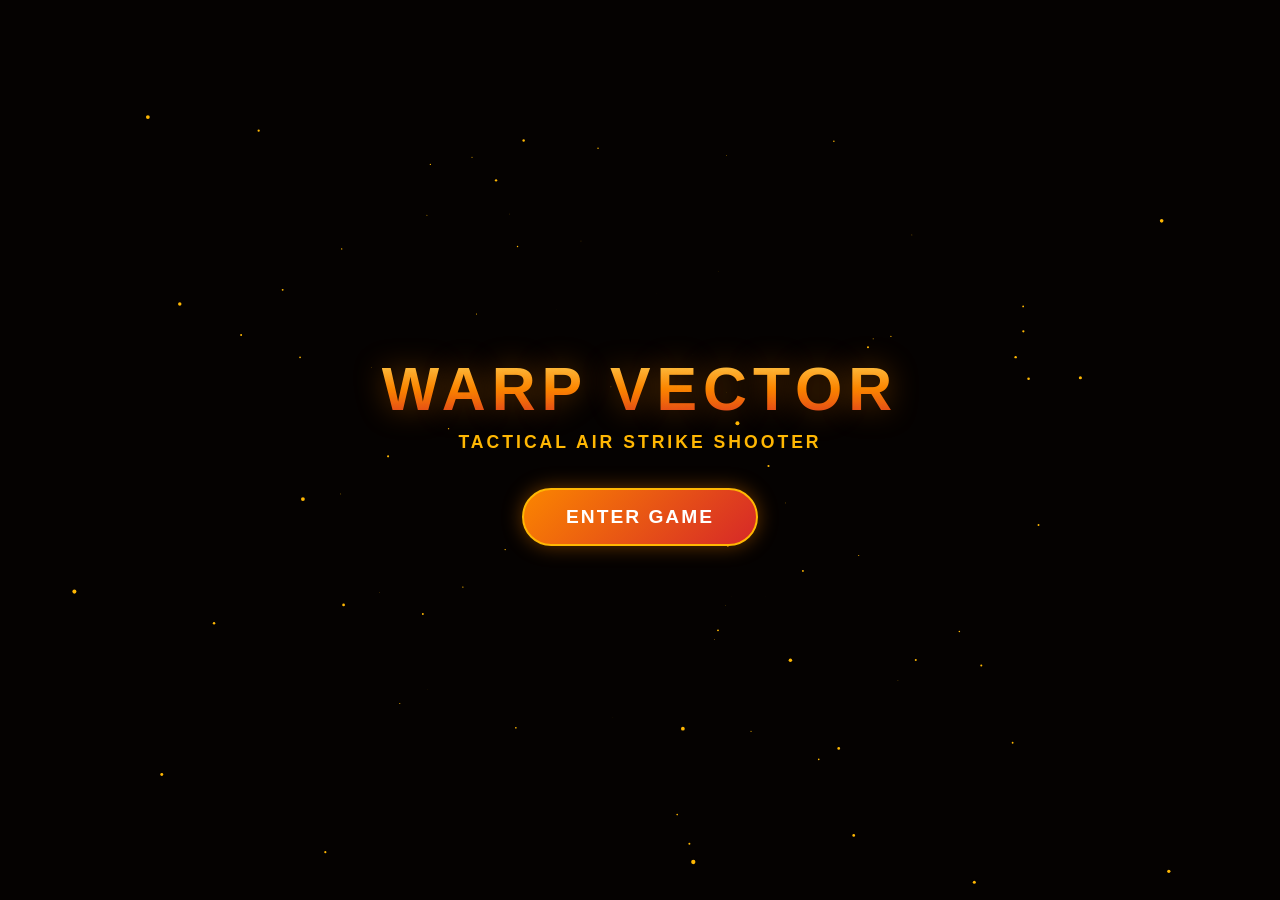
==== index.html @ d062df2a "State errors resolved & support for light mode & ui enhancements" ====
<!DOCTYPE html>
<html lang="en" data-theme="dark">
<head>
    <meta charset="UTF-8">
    <meta name="viewport" content="width=device-width, initial-scale=1.0, maximum-scale=1.0, user-scalable=no">
    <title>WARP VECTOR: AIR STRIKE</title>
    <style>
        :root {
            --bg-dark: #080302;
            --bg-canvas: #0d0503;
            --warm-gold: #ffb703;
            --warm-orange: #fb8500;
            --warm-coral: #ff5733;
            --warm-red: #d62828;
            --warm-glow: rgba(251, 133, 0, 0.4);
            --hud-bg: rgba(18, 7, 4, 0.85);
            --hud-text: #ffffff;
            --grid-line: rgba(255, 183, 3, 0.06);
            --font-family: 'Segoe UI', Tahoma, Geneva, Verdana, sans-serif;
        }

        [data-theme="light"] {
            --bg-dark: #f4ece1;
            --bg-canvas: #fcf8f2;
            --warm-gold: #b36b00;
            --warm-orange: #d96b00;
            --warm-coral: #e63946;
            --warm-red: #9e1b1b;
            --warm-glow: rgba(217, 107, 0, 0.25);
            --hud-bg: rgba(255, 248, 238, 0.9);
            --hud-text: #2b1704;
            --grid-line: rgba(179, 107, 0, 0.08);
        }

        * {
            box-sizing: border-box;
            margin: 0;
            padding: 0;
            user-select: none;
            -webkit-user-select: none;
        }

        body, html {
            width: 100%;
            height: 100%;
            overflow: hidden;
            background-color: var(--bg-dark);
            font-family: var(--font-family);
            color: var(--hud-text);
            transition: background-color 0.4s ease;
        }

        /* ------------------ LANDING / HOME PAGE ------------------ */
        #landing-page {
            position: absolute;
            top: 0;
            left: 0;
            width: 100%;
            height: 100%;
            z-index: 100;
            display: flex;
            justify-content: center;
            align-items: center;
            background: radial-gradient(circle at center, var(--bg-canvas) 0%, var(--bg-dark) 100%);
            transition: opacity 0.5s ease;
        }

        #landing-canvas {
            position: absolute;
            top: 0;
            left: 0;
            width: 100%;
            height: 100%;
            z-index: 1;
        }

        .hero-container {
            position: relative;
            z-index: 2;
            text-align: center;
            pointer-events: auto;
        }

        .landing-title {
            font-size: 3.8rem;
            font-weight: 900;
            letter-spacing: 6px;
            background: linear-gradient(180deg, #ffe066 0%, var(--warm-orange) 50%, var(--warm-red) 100%);
            -webkit-background-clip: text;
            -webkit-text-fill-color: transparent;
            text-shadow: 0 0 30px var(--warm-glow);
            margin-bottom: 8px;
            text-transform: uppercase;
        }

        .landing-subtitle {
            font-size: 1.1rem;
            color: var(--warm-gold);
            letter-spacing: 3px;
            margin-bottom: 35px;
            font-weight: 600;
        }

        .glow-btn {
            background: linear-gradient(135deg, var(--warm-orange), var(--warm-red));
            border: 2px solid var(--warm-gold);
            padding: 16px 42px;
            font-size: 1.2rem;
            font-weight: 800;
            color: #fff;
            text-transform: uppercase;
            letter-spacing: 2px;
            border-radius: 50px;
            cursor: pointer;
            box-shadow: 0 0 20px var(--warm-glow);
            transition: transform 0.2s ease, box-shadow 0.2s ease;
        }

        .glow-btn:hover {
            transform: scale(1.06);
            box-shadow: 0 0 30px var(--warm-orange);
        }

        .glow-btn:active {
            transform: scale(0.98);
        }

        /* ------------------ GAME WRAPPER ------------------ */
        #game-wrapper {
            position: relative;
            width: 100%;
            height: 100%;
            display: flex;
            justify-content: center;
            align-items: center;
        }

        canvas#gameCanvas {
            display: block;
            background-color: var(--bg-canvas);
            box-shadow: 0 0 40px rgba(0, 0, 0, 0.3);
            transition: background-color 0.4s ease;
        }

        /* HUD OVERLAY */
        #hud {
            position: absolute;
            top: 15px;
            left: 20px;
            right: 20px;
            display: flex;
            justify-content: space-between;
            align-items: flex-start;
            pointer-events: none;
            z-index: 10;
        }

        .hud-left {
            display: flex;
            gap: 12px;
        }

        .hud-card {
            background: var(--hud-bg);
            border: 1px solid rgba(255, 183, 3, 0.3);
            padding: 8px 14px;
            border-radius: 10px;
            backdrop-filter: blur(8px);
            box-shadow: 0 4px 15px rgba(0, 0, 0, 0.2);
            min-width: 100px;
        }

        .hud-label {
            font-size: 0.68rem;
            color: var(--warm-gold);
            text-transform: uppercase;
            letter-spacing: 1.2px;
            font-weight: 700;
        }

        .hud-value {
            font-size: 1.35rem;
            font-weight: 800;
            color: var(--hud-text);
        }

        .health-bar-bg {
            width: 110px;
            height: 10px;
            background: rgba(150, 150, 150, 0.2);
            border-radius: 5px;
            overflow: hidden;
            margin-top: 5px;
            border: 1px solid rgba(255, 183, 3, 0.3);
        }

        .health-bar-fill {
            width: 100%;
            height: 100%;
            background: linear-gradient(90deg, var(--warm-red), var(--warm-orange), var(--warm-gold));
            transition: width 0.2s ease;
        }

        /* TOP ICON ACTION BAR */
        #top-controls {
            display: flex;
            gap: 8px;
            pointer-events: auto;
        }

        .icon-btn {
            background: var(--hud-bg);
            border: 1px solid var(--warm-gold);
            color: var(--warm-gold);
            width: 42px;
            height: 42px;
            border-radius: 10px;
            cursor: pointer;
            display: flex;
            justify-content: center;
            align-items: center;
            transition: all 0.2s ease;
            backdrop-filter: blur(8px);
            position: relative;
        }

        .icon-btn svg {
            width: 20px;
            height: 20px;
            fill: currentColor;
        }

        .icon-btn:hover {
            background: var(--warm-orange);
            color: #fff;
            transform: translateY(-2px);
            box-shadow: 0 4px 12px var(--warm-glow);
        }

        /* Tooltip */
        .icon-btn::after {
            content: attr(data-tooltip);
            position: absolute;
            bottom: -30px;
            left: 50%;
            transform: translateX(-50%);
            background: rgba(0, 0, 0, 0.85);
            color: #fff;
            padding: 3px 8px;
            font-size: 0.7rem;
            border-radius: 4px;
            white-space: nowrap;
            opacity: 0;
            pointer-events: none;
            transition: opacity 0.2s ease;
            font-weight: 600;
        }

        .icon-btn:hover::after {
            opacity: 1;
        }

        /* OVERLAY MODALS */
        .modal-overlay {
            position: absolute;
            top: 0;
            left: 0;
            width: 100%;
            height: 100%;
            background: rgba(8, 3, 2, 0.85);
            backdrop-filter: blur(10px);
            display: flex;
            flex-direction: column;
            justify-content: center;
            align-items: center;
            z-index: 30;
            opacity: 0;
            pointer-events: none;
            transition: opacity 0.25s ease;
        }

        .modal-overlay.active {
            opacity: 1;
            pointer-events: auto;
        }

        .modal-title {
            font-size: 2.8rem;
            font-weight: 900;
            color: var(--warm-gold);
            text-shadow: 0 0 20px var(--warm-orange);
            margin-bottom: 12px;
            text-transform: uppercase;
        }

        .manual-card {
            background: var(--hud-bg);
            border: 1px solid var(--warm-gold);
            padding: 24px;
            border-radius: 14px;
            max-width: 480px;
            width: 90%;
            font-size: 0.95rem;
            line-height: 1.6;
            color: var(--hud-text);
            margin-bottom: 20px;
        }

        .manual-card h3 {
            color: var(--warm-gold);
            margin-bottom: 6px;
            border-bottom: 1px solid rgba(255, 183, 3, 0.2);
            padding-bottom: 4px;
        }

        .btn-group {
            display: flex;
            gap: 15px;
        }

        /* MOBILE CONTROLS */
        #touch-controls {
            position: absolute;
            bottom: 20px;
            left: 0;
            width: 100%;
            display: none;
            justify-content: space-between;
            padding: 0 25px;
            pointer-events: none;
            z-index: 12;
        }

        .dpad {
            display: grid;
            grid-template-columns: repeat(3, 48px);
            grid-template-rows: repeat(3, 48px);
            gap: 4px;
            pointer-events: auto;
        }

        .touch-btn {
            width: 48px;
            height: 48px;
            border-radius: 8px;
            background: rgba(255, 133, 0, 0.25);
            border: 1px solid var(--warm-gold);
            color: #fff;
            font-size: 1.1rem;
            display: flex;
            justify-content: center;
            align-items: center;
            backdrop-filter: blur(4px);
            touch-action: manipulation;
        }

        .touch-shoot-btn {
            width: 72px;
            height: 72px;
            border-radius: 50%;
            background: rgba(214, 40, 40, 0.5);
            border: 2px solid var(--warm-coral);
            color: #fff;
            font-size: 1.4rem;
            display: flex;
            justify-content: center;
            align-items: center;
            pointer-events: auto;
            align-self: flex-end;
            touch-action: manipulation;
        }

        @media (max-width: 768px) {
            #touch-controls { display: flex; }
            .landing-title { font-size: 2.2rem; }
            #hud { flex-direction: column; gap: 10px; }
            .hud-left { flex-wrap: wrap; }
        }
    </style>
</head>
<body>

    <!-- LANDING / HOME PAGE -->
    <div id="landing-page">
        <canvas id="landing-canvas"></canvas>
        <div class="hero-container">
            <h1 class="landing-title">WARP VECTOR</h1>
            <p class="landing-subtitle">TACTICAL AIR STRIKE SHOOTER</p>
            <button class="glow-btn" id="start-flight-btn">ENTER GAME</button>
        </div>
    </div>

    <!-- MAIN GAME WRAPPER -->
    <div id="game-wrapper">
        <canvas id="gameCanvas"></canvas>

        <!-- HUD OVERLAY -->
        <div id="hud">
            <div class="hud-left">
                <div class="hud-card">
                    <div class="hud-label">Health</div>
                    <div class="health-bar-bg">
                        <div id="health-fill" class="health-bar-fill"></div>
                    </div>
                </div>
                <div class="hud-card">
                    <div class="hud-label">Score</div>
                    <div id="score-val" class="hud-value">0000</div>
                </div>
                <div class="hud-card">
                    <div class="hud-label">High Score</div>
                    <div id="high-score-val" class="hud-value">0000</div>
                </div>
                <div class="hud-card">
                    <div class="hud-label">Level</div>
                    <div id="level-val" class="hud-value">1</div>
                </div>
            </div>

            <!-- SVG ICON ACTION BAR -->
            <div id="top-controls">
                <button class="icon-btn" id="btn-theme" data-tooltip="Theme Mode">
                    <svg id="theme-icon" viewBox="0 0 24 24"><path d="M12 7c-2.76 0-5 2.24-5 5s2.24 5 5 5 5-2.24 5-5-2.24-5-5-5zM2 13h2c.55 0 1-.45 1-1s-.45-1-1-1H2c-.55 0-1 .45-1 1s.45 1 1 1zm18 0h2c.55 0 1-.45 1-1s-.45-1-1-1h-2c-.55 0-1 .45-1 1s.45 1 1 1zM11 2v2c0 .55.45 1 1 1s1-.45 1-1V2c0-.55-.45-1-1-1s-1 .45-1 1zm0 18v2c0 .55.45 1 1 1s1-.45 1-1v-2c0-.55-.45-1-1-1s-1 .45-1 1zM5.99 4.58c-.39-.39-1.03-.39-1.41 0s-.39 1.03 0 1.41l1.06 1.06c.39.39 1.03.39 1.41 0s.39-1.03 0-1.41L5.99 4.58zm12.37 12.37c-.39-.39-1.03-.39-1.41 0s-.39 1.03 0 1.41l1.06 1.06c.39.39 1.03.39 1.41 0s.39-1.03 0-1.41l-1.06-1.06zM7.05 18.36l-1.06 1.06c-.39.39-.39 1.03 0 1.41s1.03.39 1.41 0l1.06-1.06c.39-.39.39-1.03 0-1.41s-1.02-.39-1.41 0zm12.37-13.78l-1.06 1.06c-.39.39-.39 1.03 0 1.41s1.03.39 1.41 0l1.06-1.06c.39-.39.39-1.03 0-1.41s-1.03-.39-1.41 0z"/></svg>
                </button>
                <button class="icon-btn" id="btn-home" data-tooltip="Home Landing">
                    <svg viewBox="0 0 24 24"><path d="M10 20v-6h4v6h5v-8h3L12 3 2 12h3v8z"/></svg>
                </button>
                <button class="icon-btn" id="btn-manual" data-tooltip="Manual">
                    <svg viewBox="0 0 24 24"><path d="M12 2C6.48 2 2 6.48 2 12s4.48 10 10 10 10-4.48 10-10S17.52 2 12 2zm1 16h-2v-2h2v2zm1.07-7.75l-.9.92C12.45 11.9 12 12.5 12 14h-2v-.5c0-1.1.45-2.1 1.17-2.83l1.24-1.26c.37-.36.59-.86.59-1.41 0-1.1-.9-2-2-2s-2 .9-2 2H7c0-2.76 2.24-5 5-5s5 2.24 5 5c0 1.04-.42 1.99-1.07 2.75z"/></svg>
                </button>
                <button class="icon-btn" id="btn-pause" data-tooltip="Pause (P)">
                    <svg viewBox="0 0 24 24"><path d="M6 19h4V5H6v14zm8-14v14h4V5h-4z"/></svg>
                </button>
                <button class="icon-btn" id="btn-restart" data-tooltip="Restart Game">
                    <svg viewBox="0 0 24 24"><path d="M12 5V1L7 6l5 5V7c3.31 0 6 2.69 6 6s-2.69 6-6 6-6-2.69-6-6H4c0 4.42 3.58 8 8 8s8-3.58 8-8-3.58-8-8-8z"/></svg>
                </button>
            </div>
        </div>

        <!-- USER MANUAL MODAL -->
        <div class="modal-overlay" id="manual-modal">
            <h2 class="modal-title">FLIGHT MANUAL</h2>
            <div class="manual-card">
                <h3>CONTROLS</h3>
                <p>• <b>Move:</b> Arrow Keys or W, A, S, D (Up, Down, Left, Right)</p>
                <p>• <b>Aim:</b> Move Mouse to project laser vector</p>
                <p>• <b>Shoot:</b> Spacebar or Left Mouse Click</p>
                <p>• <b>Pause:</b> 'P' or 'ESC' Key</p>
                <br>
                <h3>POWER-UPS</h3>
                <p>• <b>[R] Rapid Fire:</b> High-velocity rapid plasma burst</p>
                <p>• <b>[S] Energy Shield:</b> Invulnerability from incoming craft</p>
                <p>• <b>[D] Double Score:</b> Earn 2x points per enemy destroyed</p>
            </div>
            <div class="btn-group">
                <button class="glow-btn" id="close-manual-btn">CLOSE</button>
            </div>
        </div>

        <!-- PAUSE MODAL -->
        <div class="modal-overlay" id="pause-modal">
            <h2 class="modal-title">GAME PAUSED</h2>
            <p style="color:var(--warm-gold); margin-bottom:20px;">Press 'P' or click below to resume</p>
            <div class="btn-group">
                <button class="glow-btn" id="resume-btn">RESUME</button>
            </div>
        </div>

        <!-- GAME OVER MODAL -->
        <div class="modal-overlay" id="gameover-modal">
            <h2 class="modal-title">MISSION FAILED</h2>
            <div class="hud-card" style="text-align:center; padding:20px 40px; margin-bottom:20px;">
                <p style="color:var(--warm-gold);">FINAL SCORE</p>
                <h3 id="final-score" style="font-size:2.8rem; color:var(--hud-text);">0</h3>
            </div>
            <div class="btn-group">
                <button class="glow-btn" id="restart-modal-btn">PLAY AGAIN</button>
            </div>
        </div>

        <!-- TOUCH CONTROLS -->
        <div id="touch-controls">
            <div class="dpad">
                <div></div>
                <div class="touch-btn" id="touch-up">▲</div>
                <div></div>
                <div class="touch-btn" id="touch-left">◄</div>
                <div class="touch-btn" id="touch-down">▼</div>
                <div class="touch-btn" id="touch-right">►</div>
            </div>
            <div class="touch-shoot-btn" id="touch-shoot">🔥</div>
        </div>
    </div>

    <script>
        /**
         * WARP VECTOR: AIR STRIKE
         * Modern Finite State Machine & High-Performance Canvas Engine
         */

        // STRICT MUTUALLY EXCLUSIVE STATES
        const STATE = {
            LANDING: 'LANDING',
            ENTERING: 'ENTERING',
            PLAYING: 'PLAYING',
            PAUSED: 'PAUSED',
            MANUAL: 'MANUAL',
            GAMEOVER: 'GAMEOVER'
        };
        let currentState = STATE.LANDING;

        // CANVAS SETUP
        const canvas = document.getElementById('gameCanvas');
        const ctx = canvas.getContext('2d');
        const lCanvas = document.getElementById('landing-canvas');
        const lCtx = lCanvas.getContext('2d');

        let width, height;
        function resize() {
            width = Math.min(window.innerWidth, 1000);
            height = window.innerHeight;
            canvas.width = width;
            canvas.height = height;
            lCanvas.width = window.innerWidth;
            lCanvas.height = window.innerHeight;
        }
        window.addEventListener('resize', resize);
        resize();

        // LIGHT / DARK THEME SYSTEM
        let currentTheme = 'dark';
        function toggleTheme() {
            currentTheme = currentTheme === 'dark' ? 'light' : 'dark';
            document.documentElement.setAttribute('data-theme', currentTheme);
        }
        document.getElementById('btn-theme').addEventListener('click', toggleTheme);

        // WEB AUDIO SYNTHESIZER
        class SoundFX {
            constructor() { this.ctx = null; }
            init() { if (!this.ctx) this.ctx = new (window.AudioContext || window.webkitAudioContext)(); }
            playLaser() {
                if (!this.ctx) return;
                let osc = this.ctx.createOscillator(), gain = this.ctx.createGain();
                osc.type = 'sawtooth';
                osc.frequency.setValueAtTime(850, this.ctx.currentTime);
                osc.frequency.exponentialRampToValueAtTime(120, this.ctx.currentTime + 0.12);
                gain.gain.setValueAtTime(0.15, this.ctx.currentTime);
                gain.gain.linearRampToValueAtTime(0.01, this.ctx.currentTime + 0.12);
                osc.connect(gain); gain.connect(this.ctx.destination);
                osc.start(); osc.stop(this.ctx.currentTime + 0.12);
            }
            playExplosion() {
                if (!this.ctx) return;
                let osc = this.ctx.createOscillator(), gain = this.ctx.createGain();
                osc.type = 'square';
                osc.frequency.setValueAtTime(140, this.ctx.currentTime);
                osc.frequency.exponentialRampToValueAtTime(20, this.ctx.currentTime + 0.28);
                gain.gain.setValueAtTime(0.22, this.ctx.currentTime);
                gain.gain.linearRampToValueAtTime(0.01, this.ctx.currentTime + 0.28);
                osc.connect(gain); gain.connect(this.ctx.destination);
                osc.start(); osc.stop(this.ctx.currentTime + 0.28);
            }
            playPowerup() {
                if (!this.ctx) return;
                let osc = this.ctx.createOscillator(), gain = this.ctx.createGain();
                osc.type = 'sine';
                osc.frequency.setValueAtTime(320, this.ctx.currentTime);
                osc.frequency.exponentialRampToValueAtTime(1200, this.ctx.currentTime + 0.25);
                gain.gain.setValueAtTime(0.2, this.ctx.currentTime);
                gain.gain.linearRampToValueAtTime(0.01, this.ctx.currentTime + 0.25);
                osc.connect(gain); gain.connect(this.ctx.destination);
                osc.start(); osc.stop(this.ctx.currentTime + 0.25);
            }
        }
        const sfx = new SoundFX();

        // INPUT CONTROL ENGINE
        const keys = { up: false, down: false, left: false, right: false, shoot: false };
        const mouse = { x: width / 2, y: height / 2 };

        window.addEventListener('keydown', (e) => {
            if (e.code === 'ArrowUp' || e.code === 'KeyW') keys.up = true;
            if (e.code === 'ArrowDown' || e.code === 'KeyS') keys.down = true;
            if (e.code === 'ArrowLeft' || e.code === 'KeyA') keys.left = true;
            if (e.code === 'ArrowRight' || e.code === 'KeyD') keys.right = true;
            if (e.code === 'Space') {
                e.preventDefault();
                if (currentState === STATE.PLAYING) keys.shoot = true;
            }
            if (e.code === 'KeyP' || e.code === 'Escape') {
                if (currentState === STATE.PLAYING) {
                    currentState = STATE.PAUSED;
                    document.getElementById('pause-modal').classList.add('active');
                } else if (currentState === STATE.PAUSED) {
                    currentState = STATE.PLAYING;
                    document.getElementById('pause-modal').classList.remove('active');
                }
            }
        });

        window.addEventListener('keyup', (e) => {
            if (e.code === 'ArrowUp' || e.code === 'KeyW') keys.up = false;
            if (e.code === 'ArrowDown' || e.code === 'KeyS') keys.down = false;
            if (e.code === 'ArrowLeft' || e.code === 'KeyA') keys.left = false;
            if (e.code === 'ArrowRight' || e.code === 'KeyD') keys.right = false;
            if (e.code === 'Space') keys.shoot = false;
        });

        canvas.addEventListener('mousemove', (e) => {
            const rect = canvas.getBoundingClientRect();
            mouse.x = e.clientX - rect.left;
            mouse.y = e.clientY - rect.top;
        });

        canvas.addEventListener('mousedown', (e) => {
            if (e.button === 0 && currentState === STATE.PLAYING) keys.shoot = true;
        });
        canvas.addEventListener('mouseup', (e) => { if (e.button === 0) keys.shoot = false; });

        // Touch Listeners
        const bindTouch = (id, keyName) => {
            const btn = document.getElementById(id);
            if (!btn) return;
            btn.addEventListener('touchstart', (e) => { e.preventDefault(); keys[keyName] = true; });
            btn.addEventListener('touchend', (e) => { e.preventDefault(); keys[keyName] = false; });
        };
        bindTouch('touch-up', 'up');
        bindTouch('touch-down', 'down');
        bindTouch('touch-left', 'left');
        bindTouch('touch-right', 'right');
        bindTouch('touch-shoot', 'shoot');

        // GAME VARIABLES
        let score = 0;
        let highScore = localStorage.getItem('warp_vector_highscore') || 0;
        let level = 1;
        let health = 100;
        let lastShootTime = 0;
        let spawnTimer = 0;
        let enterAnimProgress = 0;

        document.getElementById('high-score-val').innerText = highScore;

        // PLAYER SPACECRAFT
        const player = {
            x: width / 2,
            y: height + 100,
            radius: 24,
            speed: 6.8,
            angle: -Math.PI / 2,
            rapidFire: 0,
            doubleScore: 0,
            shield: 0
        };

        let bullets = [], enemies = [], powerups = [], particles = [], stars = [], warpStars = [];

        // BACKGROUND STARFIELDS
        for (let i = 0; i < 90; i++) {
            stars.push({
                x: Math.random() * width,
                y: Math.random() * height,
                size: Math.random() * 2 + 0.5,
                speed: Math.random() * 1.5 + 0.5,
                alpha: Math.random()
            });
        }

        for (let i = 0; i < 140; i++) {
            warpStars.push({
                x: (Math.random() - 0.5) * 2000,
                y: (Math.random() - 0.5) * 2000,
                z: Math.random() * 1000 + 1
            });
        }

        function resetGame() {
            score = 0;
            health = 100;
            level = 1;
            bullets = []; enemies = []; powerups = []; particles = [];
            player.x = width / 2;
            player.y = height + 100;
            player.rapidFire = 0; player.doubleScore = 0; player.shield = 0;
            updateHUD();
        }

        function updateHUD() {
            document.getElementById('score-val').innerText = score;
            document.getElementById('high-score-val').innerText = highScore;
            document.getElementById('level-val').innerText = level;
            document.getElementById('health-fill').style.width = Math.max(0, health) + '%';
        }

        // DRAW HIGH-DETAIL ROCKET / INTERCEPTOR SHIP
        function drawPlayerShip(ctx, x, y, angle, shieldActive) {
            ctx.save();
            ctx.translate(x, y);
            ctx.rotate(angle + Math.PI / 2);

            // Energy Shield Ring
            if (shieldActive) {
                ctx.strokeStyle = '#ffb703';
                ctx.lineWidth = 3;
                ctx.shadowBlur = 15; ctx.shadowColor = '#ffb703';
                ctx.beginPath(); ctx.arc(0, 0, 32, 0, Math.PI * 2); ctx.stroke();
                ctx.shadowBlur = 0;
            }

            // Dual Engine Thrusters
            ctx.fillStyle = '#fb8500';
            ctx.shadowBlur = 10; ctx.shadowColor = '#fb8500';
            ctx.beginPath();
            ctx.rect(-10, 16, 5, 10 + Math.random() * 8);
            ctx.rect(5, 16, 5, 10 + Math.random() * 8);
            ctx.fill();
            ctx.shadowBlur = 0;

            // Main Rocket Hull
            ctx.fillStyle = currentTheme === 'dark' ? '#d62828' : '#e63946';
            ctx.strokeStyle = '#ffb703';
            ctx.lineWidth = 2;

            ctx.beginPath();
            ctx.moveTo(0, -32); // Sleek Nose
            ctx.lineTo(8, -12);
            ctx.lineTo(24, 8);  // Right Wing
            ctx.lineTo(20, 18);
            ctx.lineTo(10, 16);
            ctx.lineTo(6, 20);  // Tail Right
            ctx.lineTo(-6, 20); // Tail Left
            ctx.lineTo(-10, 16);
            ctx.lineTo(-20, 18);
            ctx.lineTo(-24, 8); // Left Wing
            ctx.lineTo(-8, -12);
            ctx.closePath();
            ctx.fill();
            ctx.stroke();

            // Cockpit Canopy Core
            ctx.fillStyle = '#ffb703';
            ctx.shadowBlur = 8; ctx.shadowColor = '#ffb703';
            ctx.beginPath();
            ctx.ellipse(0, -8, 4, 11, 0, 0, Math.PI * 2);
            ctx.fill();
            ctx.shadowBlur = 0;

            ctx.restore();
        }

        // DRAW ENEMY JET / SPACE CRAFT MODELS
        function drawEnemyJet(ctx, e) {
            ctx.save();
            ctx.translate(e.x, e.y);

            ctx.fillStyle = e.color;
            ctx.strokeStyle = currentTheme === 'dark' ? '#ffe066' : '#8d0801';
            ctx.lineWidth = 1.5;
            ctx.shadowBlur = 8; ctx.shadowColor = e.color;

            if (e.typeIndex === 0) { // Fast Scout
                ctx.beginPath();
                ctx.moveTo(0, e.radius);
                ctx.lineTo(-e.radius, -e.radius);
                ctx.lineTo(0, -e.radius * 0.4);
                ctx.lineTo(e.radius, -e.radius);
                ctx.closePath();
            } else if (e.typeIndex === 1) { // Medium Strike Craft
                ctx.beginPath();
                ctx.moveTo(0, e.radius);
                ctx.lineTo(-e.radius * 0.7, e.radius * 0.2);
                ctx.lineTo(-e.radius, -e.radius);
                ctx.lineTo(0, -e.radius * 0.5);
                ctx.lineTo(e.radius, -e.radius);
                ctx.lineTo(e.radius * 0.7, e.radius * 0.2);
                ctx.closePath();
            } else { // Heavy Bomber
                ctx.beginPath();
                ctx.moveTo(0, e.radius);
                ctx.lineTo(e.radius, 0);
                ctx.lineTo(e.radius * 0.6, -e.radius);
                ctx.lineTo(-e.radius * 0.6, -e.radius);
                ctx.lineTo(-e.radius, 0);
                ctx.closePath();
            }

            ctx.fill();
            ctx.stroke();
            ctx.shadowBlur = 0;

            if (e.maxHp > 1) {
                ctx.strokeStyle = '#ffffff';
                ctx.lineWidth = 2;
                ctx.beginPath();
                ctx.arc(0, 0, e.radius + 4, 0, (Math.PI * 2) * (e.hp / e.maxHp));
                ctx.stroke();
            }

            ctx.restore();
        }

        // SPAWN ENEMIES
        function spawnEnemy() {
            const types = [
                { color: '#ffb703', hp: 1, speed: 2.8, radius: 18, pts: 10, typeIndex: 0 },
                { color: '#fb8500', hp: 2, speed: 2.1, radius: 24, pts: 25, typeIndex: 1 },
                { color: '#d62828', hp: 4, speed: 1.3, radius: 32, pts: 50, typeIndex: 2 }
            ];
            let available = types.slice(0, Math.min(types.length, Math.floor((level - 1) / 2) + 1));
            let type = available[Math.floor(Math.random() * available.length)];

            enemies.push({
                x: Math.random() * (width - 60) + 30,
                y: -40,
                ...type,
                maxHp: type.hp
            });
        }

        function spawnPowerup(x, y) {
            if (Math.random() > 0.25) return;
            const pTypes = ['rapid', 'shield', 'double'];
            powerups.push({ x, y, type: pTypes[Math.floor(Math.random() * pTypes.length)], radius: 14, vy: 1.8 });
        }

        function createExplosion(x, y, color, count = 15) {
            sfx.playExplosion();
            for (let i = 0; i < count; i++) {
                let ang = Math.random() * Math.PI * 2;
                let spd = Math.random() * 4 + 1;
                particles.push({
                    x, y,
                    vx: Math.cos(ang) * spd, vy: Math.sin(ang) * spd,
                    radius: Math.random() * 3 + 1,
                    color: color, alpha: 1, decay: Math.random() * 0.03 + 0.015
                });
            }
        }

        // MAIN UPDATE ENGINE
        function update() {
            if (currentState === STATE.ENTERING) {
                enterAnimProgress += 0.035; // Smooth fly-in
                player.y = (height + 100) - (enterAnimProgress * 200);
                if (enterAnimProgress >= 1) {
                    player.y = height - 100;
                    currentState = STATE.PLAYING;
                }
                return;
            }

            if (currentState !== STATE.PLAYING) return;

            level = Math.floor(score / 200) + 1;
            updateHUD();

            if (player.rapidFire > 0) player.rapidFire--;
            if (player.doubleScore > 0) player.doubleScore--;
            if (player.shield > 0) player.shield--;

            // Player 2D Movement
            if (keys.left && player.x - player.radius > 0) player.x -= player.speed;
            if (keys.right && player.x + player.radius < width) player.x += player.speed;
            if (keys.up && player.y - player.radius > 80) player.y -= player.speed;
            if (keys.down && player.y + player.radius < height - 20) player.y += player.speed;

            // Mouse Aim Angle
            const dx = mouse.x - player.x;
            const dy = mouse.y - player.y;
            player.angle = Math.atan2(dy, dx);

            // Laser Fire
            const fireRate = player.rapidFire > 0 ? 85 : 190;
            const now = Date.now();
            if (keys.shoot && now - lastShootTime > fireRate) {
                sfx.playLaser();
                const speed = 13;
                bullets.push({
                    x: player.x, y: player.y,
                    vx: Math.cos(player.angle) * speed,
                    vy: Math.sin(player.angle) * speed,
                    radius: 4
                });
                lastShootTime = now;
            }

            // Move Bullets
            bullets.forEach((b, i) => {
                b.x += b.vx; b.y += b.vy;
                if (b.x < 0 || b.x > width || b.y < 0 || b.y > height) bullets.splice(i, 1);
            });

            // Enemies Update
            spawnTimer++;
            if (spawnTimer > Math.max(20, 65 - level * 4)) {
                spawnEnemy();
                spawnTimer = 0;
            }

            enemies.forEach((e, ei) => {
                e.y += e.speed + (level * 0.15);

                if (e.y - e.radius > height) {
                    enemies.splice(ei, 1);
                    if (player.shield <= 0) {
                        health -= 15;
                        updateHUD();
                        if (health <= 0) triggerGameOver();
                    }
                    return;
                }

                // Plane Collision
                if (Math.hypot(player.x - e.x, player.y - e.y) < player.radius + e.radius) {
                    createExplosion(e.x, e.y, e.color, 20);
                    enemies.splice(ei, 1);
                    if (player.shield <= 0) {
                        health -= 25;
                        updateHUD();
                        if (health <= 0) triggerGameOver();
                    }
                    return;
                }

                // Bullet Collision
                bullets.forEach((b, bi) => {
                    if (Math.hypot(b.x - e.x, b.y - e.y) < b.radius + e.radius) {
                        bullets.splice(bi, 1);
                        e.hp--;
                        createExplosion(b.x, b.y, '#ffb703', 4);

                        if (e.hp <= 0) {
                            createExplosion(e.x, e.y, e.color, 20);
                            score += e.pts * (player.doubleScore > 0 ? 2 : 1);
                            if (score > highScore) {
                                highScore = score;
                                localStorage.setItem('warp_vector_highscore', highScore);
                            }
                            spawnPowerup(e.x, e.y);
                            enemies.splice(ei, 1);
                            updateHUD();
                        }
                    }
                });
            });

            // Powerups Update
            powerups.forEach((p, pi) => {
                p.y += p.vy;
                if (Math.hypot(player.x - p.x, player.y - p.y) < player.radius + p.radius) {
                    sfx.playPowerup();
                    if (p.type === 'rapid') player.rapidFire = 300;
                    if (p.type === 'shield') player.shield = 300;
                    if (p.type === 'double') player.doubleScore = 300;
                    powerups.splice(pi, 1);
                } else if (p.y > height) powerups.splice(pi, 1);
            });

            // Particles Update
            particles.forEach((p, pi) => {
                p.x += p.vx; p.y += p.vy; p.alpha -= p.decay;
                if (p.alpha <= 0) particles.splice(pi, 1);
            });

            // Stars
            stars.forEach(s => {
                s.y += s.speed;
                if (s.y > height) s.y = 0;
            });
        }

        // RENDERING ENGINE
        function render() {
            // Landing Warp Stars
            if (currentState === STATE.LANDING) {
                lCtx.fillStyle = currentTheme === 'dark' ? '#050201' : '#f4ece1';
                lCtx.fillRect(0, 0, lCanvas.width, lCanvas.height);
                const cx = lCanvas.width / 2, cy = lCanvas.height / 2;

                warpStars.forEach(s => {
                    s.z -= 12;
                    if (s.z <= 0) s.z = 1000;
                    let k = 250 / s.z;
                    let px = s.x * k + cx;
                    let py = s.y * k + cy;

                    if (px >= 0 && px <= lCanvas.width && py >= 0 && py <= lCanvas.height) {
                        let size = (1 - s.z / 1000) * 2.5;
                        lCtx.fillStyle = currentTheme === 'dark' ? '#ffb703' : '#b36b00';
                        lCtx.beginPath();
                        lCtx.arc(px, py, size, 0, Math.PI * 2);
                        lCtx.fill();
                    }
                });
            }

            ctx.clearRect(0, 0, width, height);

            // 1. Stars Background
            stars.forEach(s => {
                ctx.fillStyle = currentTheme === 'dark' 
                    ? `rgba(255, 200, 150, ${s.alpha})` 
                    : `rgba(180, 100, 20, ${s.alpha * 0.6})`;
                ctx.beginPath();
                ctx.arc(s.x, s.y, s.size, 0, Math.PI * 2);
                ctx.fill();
            });

            // 2. Partial Tactical Grid
            ctx.strokeStyle = currentTheme === 'dark' ? 'rgba(255, 183, 3, 0.06)' : 'rgba(179, 107, 0, 0.08)';
            ctx.lineWidth = 1;
            for (let x = 0; x < width; x += 50) {
                ctx.beginPath(); ctx.moveTo(x, 0); ctx.lineTo(x, height); ctx.stroke();
            }
            for (let y = 0; y < height; y += 50) {
                ctx.beginPath(); ctx.moveTo(0, y); ctx.lineTo(width, y); ctx.stroke();
            }

            if (currentState === STATE.PLAYING || currentState === STATE.PAUSED || currentState === STATE.MANUAL || currentState === STATE.ENTERING) {
                // Trajectory Vector Line
                ctx.strokeStyle = currentTheme === 'dark' ? 'rgba(255, 133, 0, 0.3)' : 'rgba(217, 107, 0, 0.4)';
                ctx.setLineDash([6, 6]);
                ctx.beginPath();
                ctx.moveTo(player.x, player.y);
                ctx.lineTo(player.x + Math.cos(player.angle) * 400, player.y + Math.sin(player.angle) * 400);
                ctx.stroke();
                ctx.setLineDash([]);

                // Bullets
                bullets.forEach(b => {
                    ctx.fillStyle = '#ffb703';
                    ctx.shadowBlur = 8; ctx.shadowColor = '#fb8500';
                    ctx.beginPath(); ctx.arc(b.x, b.y, b.radius, 0, Math.PI * 2); ctx.fill();
                    ctx.shadowBlur = 0;
                });

                // Detailed Rocket Ship
                drawPlayerShip(ctx, player.x, player.y, player.angle, player.shield > 0);

                // Enemies
                enemies.forEach(e => drawEnemyJet(ctx, e));

                // Powerups
                powerups.forEach(p => {
                    ctx.fillStyle = p.type === 'rapid' ? '#ffb703' : p.type === 'shield' ? '#ff5733' : '#fb8500';
                    ctx.shadowBlur = 10; ctx.shadowColor = ctx.fillStyle;
                    ctx.beginPath(); ctx.arc(p.x, p.y, p.radius, 0, Math.PI * 2); ctx.fill();
                    ctx.shadowBlur = 0;
                    ctx.fillStyle = '#000';
                    ctx.font = 'bold 10px sans-serif'; ctx.textAlign = 'center'; ctx.textBaseline = 'middle';
                    ctx.fillText(p.type[0].toUpperCase(), p.x, p.y);
                });

                // Particles
                particles.forEach(p => {
                    ctx.fillStyle = p.color; ctx.globalAlpha = p.alpha;
                    ctx.beginPath(); ctx.arc(p.x, p.y, p.radius, 0, Math.PI * 2); ctx.fill();
                    ctx.globalAlpha = 1.0;
                });
            }

            requestAnimationFrame(renderLoop);
        }

        function renderLoop() {
            update();
            render();
        }

        function triggerGameOver() {
            currentState = STATE.GAMEOVER;
            document.getElementById('final-score').innerText = score;
            document.getElementById('gameover-modal').classList.add('active');
        }

        // BUTTON ACTIONS
        document.getElementById('start-flight-btn').addEventListener('click', () => {
            sfx.init();
            const landing = document.getElementById('landing-page');
            landing.style.opacity = '0';
            setTimeout(() => {
                landing.style.display = 'none';
                resetGame();
                enterAnimProgress = 0;
                currentState = STATE.ENTERING;
            }, 500);
        });

        document.getElementById('btn-home').addEventListener('click', () => {
            currentState = STATE.LANDING;
            document.getElementById('pause-modal').classList.remove('active');
            document.getElementById('manual-modal').classList.remove('active');
            document.getElementById('gameover-modal').classList.remove('active');
            const landing = document.getElementById('landing-page');
            landing.style.display = 'flex';
            setTimeout(() => { landing.style.opacity = '1'; }, 10);
        });

        let previousStateBeforeManual = STATE.PLAYING;
        document.getElementById('btn-manual').addEventListener('click', () => {
            if (currentState !== STATE.MANUAL) {
                previousStateBeforeManual = currentState;
                currentState = STATE.MANUAL;
                document.getElementById('manual-modal').classList.add('active');
            }
        });

        document.getElementById('close-manual-btn').addEventListener('click', () => {
            document.getElementById('manual-modal').classList.remove('active');
            currentState = previousStateBeforeManual === STATE.PAUSED ? STATE.PAUSED : STATE.PLAYING;
        });

        document.getElementById('btn-pause').addEventListener('click', () => {
            if (currentState === STATE.PLAYING) {
                currentState = STATE.PAUSED;
                document.getElementById('pause-modal').classList.add('active');
            } else if (currentState === STATE.PAUSED) {
                currentState = STATE.PLAYING;
                document.getElementById('pause-modal').classList.remove('active');
            }
        });

        document.getElementById('resume-btn').addEventListener('click', () => {
            currentState = STATE.PLAYING;
            document.getElementById('pause-modal').classList.remove('active');
        });

        document.getElementById('btn-restart').addEventListener('click', () => {
            resetGame();
            document.getElementById('pause-modal').classList.remove('active');
            document.getElementById('manual-modal').classList.remove('active');
            document.getElementById('gameover-modal').classList.remove('active');
            enterAnimProgress = 0;
            currentState = STATE.ENTERING;
        });

        document.getElementById('restart-modal-btn').addEventListener('click', () => {
            resetGame();
            document.getElementById('gameover-modal').classList.remove('active');
            enterAnimProgress = 0;
            currentState = STATE.ENTERING;
        });

        // START MAIN LOOP
        requestAnimationFrame(renderLoop);
    </script>
</body>
</html>
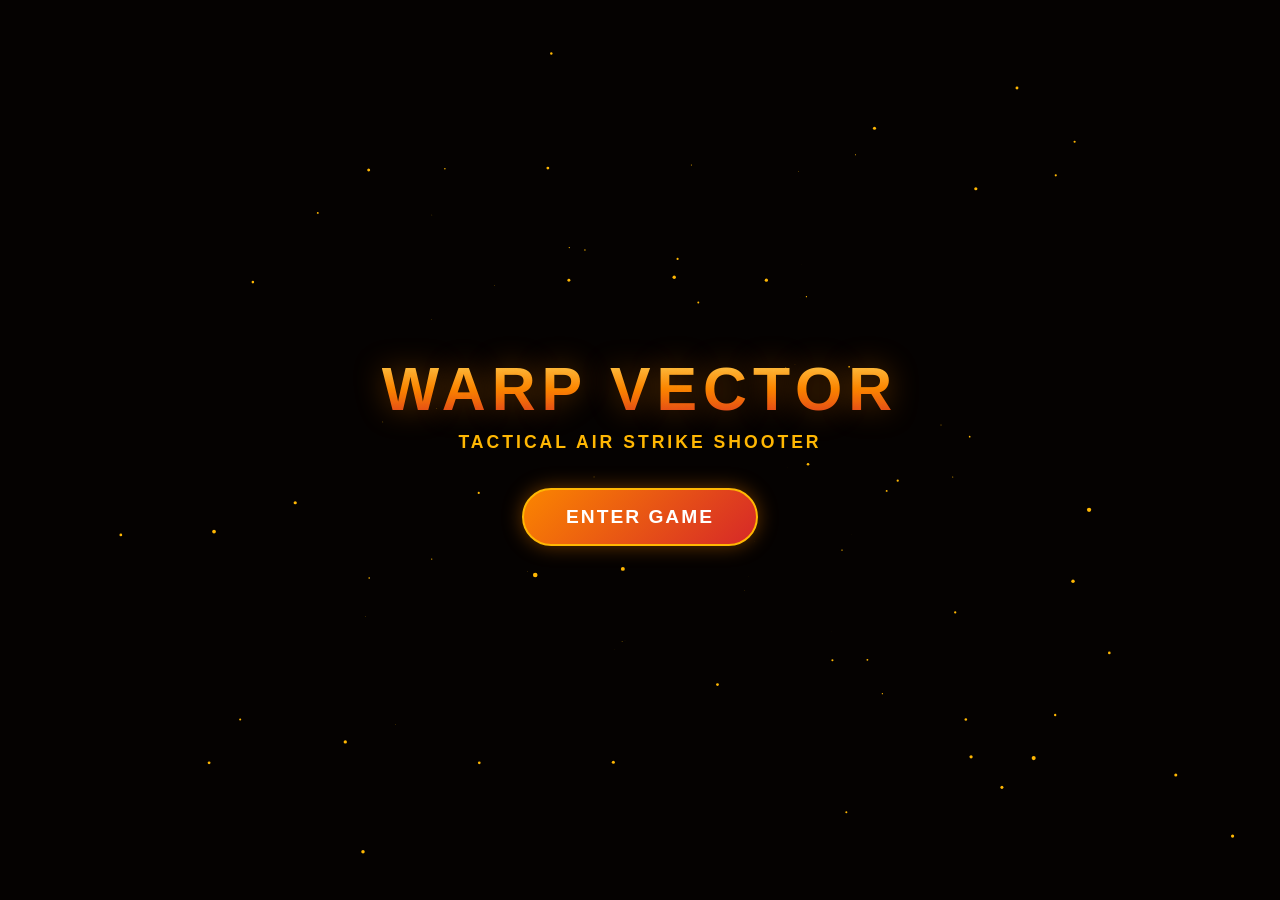
==== commit 6818ff26: "_" ====
--- a/index.html
+++ b/index.html
@@ -749,7 +749,7 @@
             ctx.restore();
         }
 
-        // DRAW ENEMY JET / SPACE CRAFT MODELS
+        // DRAW ENEMY FIGHTER PLANES (Leveled Designs)
         function drawEnemyJet(ctx, e) {
             ctx.save();
             ctx.translate(e.x, e.y);
@@ -759,41 +759,80 @@
             ctx.lineWidth = 1.5;
             ctx.shadowBlur = 8; ctx.shadowColor = e.color;
 
-            if (e.typeIndex === 0) { // Fast Scout
-                ctx.beginPath();
-                ctx.moveTo(0, e.radius);
-                ctx.lineTo(-e.radius, -e.radius);
-                ctx.lineTo(0, -e.radius * 0.4);
-                ctx.lineTo(e.radius, -e.radius);
-                ctx.closePath();
-            } else if (e.typeIndex === 1) { // Medium Strike Craft
-                ctx.beginPath();
-                ctx.moveTo(0, e.radius);
-                ctx.lineTo(-e.radius * 0.7, e.radius * 0.2);
-                ctx.lineTo(-e.radius, -e.radius);
-                ctx.lineTo(0, -e.radius * 0.5);
-                ctx.lineTo(e.radius, -e.radius);
-                ctx.lineTo(e.radius * 0.7, e.radius * 0.2);
-                ctx.closePath();
-            } else { // Heavy Bomber
-                ctx.beginPath();
-                ctx.moveTo(0, e.radius);
-                ctx.lineTo(e.radius, 0);
-                ctx.lineTo(e.radius * 0.6, -e.radius);
-                ctx.lineTo(-e.radius * 0.6, -e.radius);
-                ctx.lineTo(-e.radius, 0);
-                ctx.closePath();
-            }
-
+            const r = e.radius;
+            ctx.beginPath();
+            
+            if (e.typeIndex === 0) { 
+                // LEVEL 1: Light Swept-Wing Fighter
+                ctx.moveTo(0, r); // Nose
+                ctx.lineTo(r*0.15, r*0.4); // Right fuselage
+                ctx.lineTo(r, -r*0.2); // Right wingtip
+                ctx.lineTo(r*0.3, -r*0.4); // Right wing inner
+                ctx.lineTo(r*0.4, -r*0.9); // Right tail
+                ctx.lineTo(0, -r*0.7); // Center back exhaust
+                ctx.lineTo(-r*0.4, -r*0.9); // Left tail
+                ctx.lineTo(-r*0.3, -r*0.4); // Left wing inner
+                ctx.lineTo(-r, -r*0.2); // Left wingtip
+                ctx.lineTo(-r*0.15, r*0.4); // Left fuselage
+            } else if (e.typeIndex === 1) { 
+                // LEVEL 2: Medium Stealth Delta-Wing Fighter
+                ctx.moveTo(0, r); // Nose
+                ctx.lineTo(r*0.2, r*0.6); // Canard root
+                ctx.lineTo(r*0.4, r*0.5); // Canard tip
+                ctx.lineTo(r*0.25, r*0.2); // Wing root front
+                ctx.lineTo(r, -r*0.6); // Right wingtip
+                ctx.lineTo(r*0.7, -r*0.9); // Right wing back
+                ctx.lineTo(r*0.2, -r*0.7); // Engine right
+                ctx.lineTo(0, -r); // Center tail
+                ctx.lineTo(-r*0.2, -r*0.7); // Engine left
+                ctx.lineTo(-r*0.7, -r*0.9); // Left wing back
+                ctx.lineTo(-r, -r*0.6); // Left wingtip
+                ctx.lineTo(-r*0.25, r*0.2); // Wing root front
+                ctx.lineTo(-r*0.4, r*0.5); // Canard tip
+                ctx.lineTo(-r*0.2, r*0.6); // Canard root
+            } else { 
+                // LEVEL 3: Heavy Bomber / Gunship
+                ctx.moveTo(0, r); // Nose
+                ctx.lineTo(r*0.25, r*0.6); // Cockpit right
+                ctx.lineTo(r*0.25, r*0.1); // Wing root front
+                ctx.lineTo(r*0.9, -r*0.1); // Right wingtip
+                ctx.lineTo(r*0.9, -r*0.4); // Right wing back
+                ctx.lineTo(r*0.3, -r*0.4); // Engine mount right
+                ctx.lineTo(r*0.4, -r*0.9); // Right tail
+                ctx.lineTo(r*0.15, -r*0.9); // Right elevator
+                ctx.lineTo(0, -r*0.6); // Center back
+                ctx.lineTo(-r*0.15, -r*0.9); // Left elevator
+                ctx.lineTo(-r*0.4, -r*0.9); // Left tail
+                ctx.lineTo(-r*0.3, -r*0.4); // Engine mount left
+                ctx.lineTo(-r*0.9, -r*0.4); // Left wing back
+                ctx.lineTo(-r*0.9, -r*0.1); // Left wingtip
+                ctx.lineTo(-r*0.25, r*0.1); // Wing root front
+                ctx.lineTo(-r*0.25, r*0.6); // Cockpit left
+            }
+
+            ctx.closePath();
             ctx.fill();
             ctx.stroke();
+
+            // Cockpit Canopy Design for realistic plane aesthetic
+            ctx.fillStyle = currentTheme === 'dark' ? '#ffffff' : '#0a0a0a';
             ctx.shadowBlur = 0;
-
+            ctx.beginPath();
+            if (e.typeIndex === 0) {
+                ctx.ellipse(0, r*0.2, r*0.15, r*0.3, 0, 0, Math.PI*2);
+            } else if (e.typeIndex === 1) {
+                ctx.ellipse(0, r*0.3, r*0.15, r*0.4, 0, 0, Math.PI*2);
+            } else {
+                ctx.ellipse(0, r*0.5, r*0.2, r*0.3, 0, 0, Math.PI*2);
+            }
+            ctx.fill();
+
+            // HP Ring Indicator
             if (e.maxHp > 1) {
                 ctx.strokeStyle = '#ffffff';
                 ctx.lineWidth = 2;
                 ctx.beginPath();
-                ctx.arc(0, 0, e.radius + 4, 0, (Math.PI * 2) * (e.hp / e.maxHp));
+                ctx.arc(0, 0, e.radius + 6, 0, (Math.PI * 2) * (e.hp / e.maxHp));
                 ctx.stroke();
             }
 
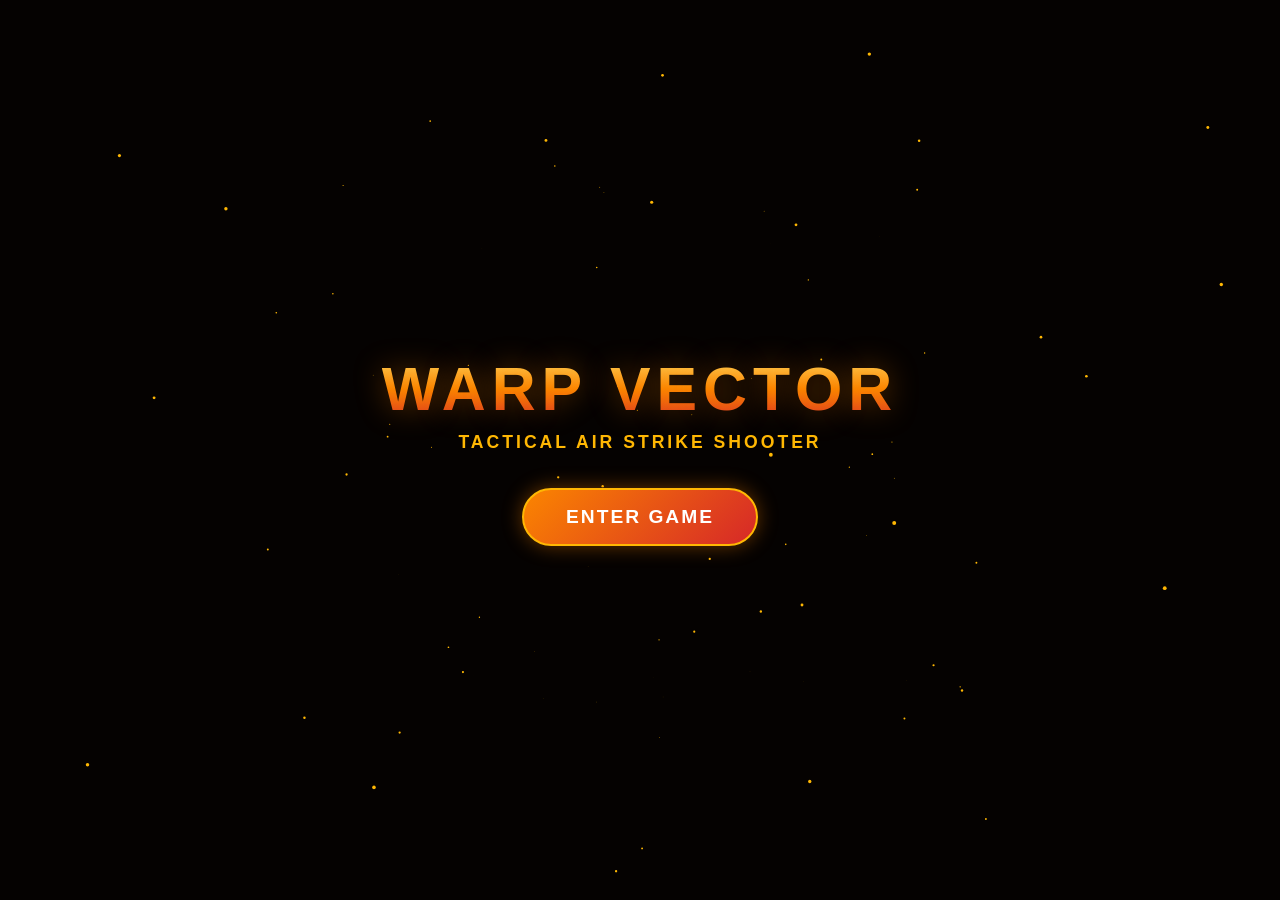
==== commit fb2d4acb: "_" ====
--- a/index.html
+++ b/index.html
@@ -12,6 +12,7 @@
             --warm-orange: #fb8500;
             --warm-coral: #ff5733;
             --warm-red: #d62828;
+            --warm-purple: #9d4edd;
             --warm-glow: rgba(251, 133, 0, 0.4);
             --hud-bg: rgba(18, 7, 4, 0.85);
             --hud-text: #ffffff;
@@ -26,6 +27,7 @@
             --warm-orange: #d96b00;
             --warm-coral: #e63946;
             --warm-red: #9e1b1b;
+            --warm-purple: #7b2cbf;
             --warm-glow: rgba(217, 107, 0, 0.25);
             --hud-bg: rgba(255, 248, 238, 0.9);
             --hud-text: #2b1704;
@@ -50,7 +52,6 @@
             transition: background-color 0.4s ease;
         }
 
-        /* ------------------ LANDING / HOME PAGE ------------------ */
         #landing-page {
             position: absolute;
             top: 0;
@@ -125,7 +126,6 @@
             transform: scale(0.98);
         }
 
-        /* ------------------ GAME WRAPPER ------------------ */
         #game-wrapper {
             position: relative;
             width: 100%;
@@ -142,7 +142,6 @@
             transition: background-color 0.4s ease;
         }
 
-        /* HUD OVERLAY */
         #hud {
             position: absolute;
             top: 15px;
@@ -158,6 +157,7 @@
         .hud-left {
             display: flex;
             gap: 12px;
+            flex-wrap: wrap;
         }
 
         .hud-card {
@@ -167,7 +167,7 @@
             border-radius: 10px;
             backdrop-filter: blur(8px);
             box-shadow: 0 4px 15px rgba(0, 0, 0, 0.2);
-            min-width: 100px;
+            min-width: 90px;
         }
 
         .hud-label {
@@ -185,7 +185,7 @@
         }
 
         .health-bar-bg {
-            width: 110px;
+            width: 100px;
             height: 10px;
             background: rgba(150, 150, 150, 0.2);
             border-radius: 5px;
@@ -201,7 +201,28 @@
             transition: width 0.2s ease;
         }
 
-        /* TOP ICON ACTION BAR */
+        .weapon-indicator {
+            display: flex;
+            gap: 4px;
+            margin-top: 4px;
+        }
+
+        .weapon-slot {
+            font-size: 0.6rem;
+            padding: 2px 5px;
+            border-radius: 4px;
+            background: rgba(150, 150, 150, 0.2);
+            color: var(--warm-gold);
+            border: 1px solid rgba(255, 183, 3, 0.2);
+            font-weight: 700;
+        }
+
+        .weapon-slot.active {
+            background: var(--warm-orange);
+            color: #fff;
+            border-color: var(--warm-gold);
+        }
+
         #top-controls {
             display: flex;
             gap: 8px;
@@ -237,7 +258,19 @@
             box-shadow: 0 4px 12px var(--warm-glow);
         }
 
-        /* Tooltip */
+        .icon-btn.recording {
+            background: var(--warm-red);
+            color: #fff;
+            border-color: #ff5733;
+            animation: pulse-rec 1.2s infinite;
+        }
+
+        @keyframes pulse-rec {
+            0% { box-shadow: 0 0 0 0 rgba(214, 40, 40, 0.7); }
+            70% { box-shadow: 0 0 0 10px rgba(214, 40, 40, 0); }
+            100% { box-shadow: 0 0 0 0 rgba(214, 40, 40, 0); }
+        }
+
         .icon-btn::after {
             content: attr(data-tooltip);
             position: absolute;
@@ -260,7 +293,6 @@
             opacity: 1;
         }
 
-        /* OVERLAY MODALS */
         .modal-overlay {
             position: absolute;
             top: 0;
@@ -298,10 +330,10 @@
             border: 1px solid var(--warm-gold);
             padding: 24px;
             border-radius: 14px;
-            max-width: 480px;
+            max-width: 520px;
             width: 90%;
-            font-size: 0.95rem;
-            line-height: 1.6;
+            font-size: 0.9rem;
+            line-height: 1.5;
             color: var(--hud-text);
             margin-bottom: 20px;
         }
@@ -318,7 +350,6 @@
             gap: 15px;
         }
 
-        /* MOBILE CONTROLS */
         #touch-controls {
             position: absolute;
             bottom: 20px;
@@ -380,7 +411,6 @@
 </head>
 <body>
 
-    <!-- LANDING / HOME PAGE -->
     <div id="landing-page">
         <canvas id="landing-canvas"></canvas>
         <div class="hero-container">
@@ -390,11 +420,9 @@
         </div>
     </div>
 
-    <!-- MAIN GAME WRAPPER -->
     <div id="game-wrapper">
         <canvas id="gameCanvas"></canvas>
 
-        <!-- HUD OVERLAY -->
         <div id="hud">
             <div class="hud-left">
                 <div class="hud-card">
@@ -412,13 +440,25 @@
                     <div id="high-score-val" class="hud-value">0000</div>
                 </div>
                 <div class="hud-card">
-                    <div class="hud-label">Level</div>
-                    <div id="level-val" class="hud-value">1</div>
+                    <div class="hud-label">Level / Blaster</div>
+                    <div style="display: flex; justify-content: space-between; align-items: center; margin-top:2px;">
+                        <span id="level-val" style="font-weight: 800; font-size: 1.1rem;">1</span>
+                        <div class="weapon-indicator">
+                            <div class="weapon-slot active" id="wep-1">1:STD</div>
+                            <div class="weapon-slot" id="wep-2">2:SPL</div>
+                            <div class="weapon-slot" id="wep-3">3:SLW</div>
+                        </div>
+                    </div>
                 </div>
             </div>
 
-            <!-- SVG ICON ACTION BAR -->
             <div id="top-controls">
+                <button class="icon-btn" id="btn-screenshot" data-tooltip="Screenshot">
+                    <svg viewBox="0 0 24 24"><path d="M21 19V5c0-1.1-.9-2-2-2H5c-1.1 0-2 .9-2 2v14c0 1.1.9 2 2 2h14c1.1 0 2-.9 2-2zM8.5 13.5l2.5 3.01L14.5 12l4.5 6H5l3.5-4.5z"/></svg>
+                </button>
+                <button class="icon-btn" id="btn-record" data-tooltip="Record Highlight">
+                    <svg viewBox="0 0 24 24"><path d="M12 2C6.48 2 2 6.48 2 12s4.48 10 10 10 10-4.48 10-10S17.52 2 12 2zm0 14c-2.21 0-4-1.79-4-4s1.79-4 4-4 4 1.79 4 4-1.79 4-4 4z"/></svg>
+                </button>
                 <button class="icon-btn" id="btn-theme" data-tooltip="Theme Mode">
                     <svg id="theme-icon" viewBox="0 0 24 24"><path d="M12 7c-2.76 0-5 2.24-5 5s2.24 5 5 5 5-2.24 5-5-2.24-5-5-5zM2 13h2c.55 0 1-.45 1-1s-.45-1-1-1H2c-.55 0-1 .45-1 1s.45 1 1 1zm18 0h2c.55 0 1-.45 1-1s-.45-1-1-1h-2c-.55 0-1 .45-1 1s.45 1 1 1zM11 2v2c0 .55.45 1 1 1s1-.45 1-1V2c0-.55-.45-1-1-1s-1 .45-1 1zm0 18v2c0 .55.45 1 1 1s1-.45 1-1v-2c0-.55-.45-1-1-1s-1 .45-1 1zM5.99 4.58c-.39-.39-1.03-.39-1.41 0s-.39 1.03 0 1.41l1.06 1.06c.39.39 1.03.39 1.41 0s.39-1.03 0-1.41L5.99 4.58zm12.37 12.37c-.39-.39-1.03-.39-1.41 0s-.39 1.03 0 1.41l1.06 1.06c.39.39 1.03.39 1.41 0s.39-1.03 0-1.41l-1.06-1.06zM7.05 18.36l-1.06 1.06c-.39.39-.39 1.03 0 1.41s1.03.39 1.41 0l1.06-1.06c.39-.39.39-1.03 0-1.41s-1.02-.39-1.41 0zm12.37-13.78l-1.06 1.06c-.39.39-.39 1.03 0 1.41s1.03.39 1.41 0l1.06-1.06c.39-.39.39-1.03 0-1.41s-1.03-.39-1.41 0z"/></svg>
                 </button>
@@ -431,33 +471,29 @@
                 <button class="icon-btn" id="btn-pause" data-tooltip="Pause (P)">
                     <svg viewBox="0 0 24 24"><path d="M6 19h4V5H6v14zm8-14v14h4V5h-4z"/></svg>
                 </button>
-                <button class="icon-btn" id="btn-restart" data-tooltip="Restart Game">
+                <button class="icon-btn" id="btn-restart" data-tooltip="Restart">
                     <svg viewBox="0 0 24 24"><path d="M12 5V1L7 6l5 5V7c3.31 0 6 2.69 6 6s-2.69 6-6 6-6-2.69-6-6H4c0 4.42 3.58 8 8 8s8-3.58 8-8-3.58-8-8-8z"/></svg>
                 </button>
             </div>
         </div>
 
-        <!-- USER MANUAL MODAL -->
         <div class="modal-overlay" id="manual-modal">
             <h2 class="modal-title">FLIGHT MANUAL</h2>
             <div class="manual-card">
-                <h3>CONTROLS</h3>
-                <p>• <b>Move:</b> Arrow Keys or W, A, S, D (Up, Down, Left, Right)</p>
+                <h3>CONTROLS & WEAPONS</h3>
+                <p>• <b>Move:</b> Arrow Keys or W, A, S, D</p>
                 <p>• <b>Aim:</b> Move Mouse to project laser vector</p>
                 <p>• <b>Shoot:</b> Spacebar or Left Mouse Click</p>
-                <p>• <b>Pause:</b> 'P' or 'ESC' Key</p>
-                <br>
-                <h3>POWER-UPS</h3>
-                <p>• <b>[R] Rapid Fire:</b> High-velocity rapid plasma burst</p>
-                <p>• <b>[S] Energy Shield:</b> Invulnerability from incoming craft</p>
-                <p>• <b>[D] Double Score:</b> Earn 2x points per enemy destroyed</p>
+                <p>• <b>[1] Standard Blaster:</b> Balanced long-range velocity</p>
+                <p>• <b>[2] Splash Blast:</b> Short-range wide arc multi-spread</p>
+                <p>• <b>[3] Stasis Pulse:</b> Slow motion effect on all enemy planes</p>
+                <p>• <b>Bosses & Elites:</b> Powerful craft that trigger screen shake upon defeat</p>
             </div>
             <div class="btn-group">
                 <button class="glow-btn" id="close-manual-btn">CLOSE</button>
             </div>
         </div>
 
-        <!-- PAUSE MODAL -->
         <div class="modal-overlay" id="pause-modal">
             <h2 class="modal-title">GAME PAUSED</h2>
             <p style="color:var(--warm-gold); margin-bottom:20px;">Press 'P' or click below to resume</p>
@@ -466,7 +502,6 @@
             </div>
         </div>
 
-        <!-- GAME OVER MODAL -->
         <div class="modal-overlay" id="gameover-modal">
             <h2 class="modal-title">MISSION FAILED</h2>
             <div class="hud-card" style="text-align:center; padding:20px 40px; margin-bottom:20px;">
@@ -478,7 +513,6 @@
             </div>
         </div>
 
-        <!-- TOUCH CONTROLS -->
         <div id="touch-controls">
             <div class="dpad">
                 <div></div>
@@ -493,12 +527,6 @@
     </div>
 
     <script>
-        /**
-         * WARP VECTOR: AIR STRIKE
-         * Modern Finite State Machine & High-Performance Canvas Engine
-         */
-
-        // STRICT MUTUALLY EXCLUSIVE STATES
         const STATE = {
             LANDING: 'LANDING',
             ENTERING: 'ENTERING',
@@ -509,7 +537,6 @@
         };
         let currentState = STATE.LANDING;
 
-        // CANVAS SETUP
         const canvas = document.getElementById('gameCanvas');
         const ctx = canvas.getContext('2d');
         const lCanvas = document.getElementById('landing-canvas');
@@ -527,15 +554,66 @@
         window.addEventListener('resize', resize);
         resize();
 
-        // LIGHT / DARK THEME SYSTEM
         let currentTheme = 'dark';
-        function toggleTheme() {
+        document.getElementById('btn-theme').addEventListener('click', () => {
             currentTheme = currentTheme === 'dark' ? 'light' : 'dark';
             document.documentElement.setAttribute('data-theme', currentTheme);
-        }
-        document.getElementById('btn-theme').addEventListener('click', toggleTheme);
-
-        // WEB AUDIO SYNTHESIZER
+        });
+
+        // Built-in Screen Recording & Screenshot
+        let mediaRecorder;
+        let recordedChunks = [];
+        let isRecording = false;
+
+        document.getElementById('btn-screenshot').addEventListener('click', () => {
+            const link = document.createElement('a');
+            link.download = `warp-vector-highlight-${Date.now()}.png`;
+            link.href = canvas.toDataURL('image/png');
+            link.click();
+        });
+
+        document.getElementById('btn-record').addEventListener('click', (e) => {
+            const btn = e.currentTarget;
+            if (!isRecording) {
+                try {
+                    const stream = canvas.captureStream(30);
+                    mediaRecorder = new MediaRecorder(stream, { mimeType: 'video/webm' });
+                    recordedChunks = [];
+                    mediaRecorder.ondataavailable = event => { if (event.data.size > 0) recordedChunks.push(event.data); };
+                    mediaRecorder.onstop = () => {
+                        const blob = new Blob(recordedChunks, { type: 'video/webm' });
+                        const url = URL.createObjectURL(blob);
+                        const a = document.createElement('a');
+                        a.style.display = 'none'; a.href = url; a.download = `warp-vector-recording-${Date.now()}.webm`;
+                        document.body.appendChild(a); a.click();
+                        setTimeout(() => { document.body.removeChild(a); window.URL.revokeObjectURL(url); }, 100);
+                    };
+                    mediaRecorder.start();
+                    isRecording = true;
+                    btn.classList.add('recording');
+                } catch (err) {
+                    console.error("Media recording is not supported in this browser environment:", err);
+                    alert("Screen recording is not supported on this browser.");
+                }
+            } else {
+                mediaRecorder.stop();
+                isRecording = false;
+                btn.classList.remove('recording');
+            }
+        });
+
+        // Screen Shake System
+        let shakeTimer = 0;
+        let shakeIntensity = 0;
+        function triggerShake(duration = 15, intensity = 8) {
+            shakeTimer = duration;
+            shakeIntensity = intensity;
+        }
+
+        // Global Slow Motion Timer for All Planes
+        let globalSlowTimer = 0;
+
+        // Web Audio Synthesizer
         class SoundFX {
             constructor() { this.ctx = null; }
             init() { if (!this.ctx) this.ctx = new (window.AudioContext || window.webkitAudioContext)(); }
@@ -575,7 +653,6 @@
         }
         const sfx = new SoundFX();
 
-        // INPUT CONTROL ENGINE
         const keys = { up: false, down: false, left: false, right: false, shoot: false };
         const mouse = { x: width / 2, y: height / 2 };
 
@@ -588,6 +665,10 @@
                 e.preventDefault();
                 if (currentState === STATE.PLAYING) keys.shoot = true;
             }
+            if (e.code === 'Digit1') setWeaponMode(1);
+            if (e.code === 'Digit2') setWeaponMode(2);
+            if (e.code === 'Digit3') setWeaponMode(3);
+
             if (e.code === 'KeyP' || e.code === 'Escape') {
                 if (currentState === STATE.PLAYING) {
                     currentState = STATE.PAUSED;
@@ -613,12 +694,9 @@
             mouse.y = e.clientY - rect.top;
         });
 
-        canvas.addEventListener('mousedown', (e) => {
-            if (e.button === 0 && currentState === STATE.PLAYING) keys.shoot = true;
-        });
+        canvas.addEventListener('mousedown', (e) => { if (e.button === 0 && currentState === STATE.PLAYING) keys.shoot = true; });
         canvas.addEventListener('mouseup', (e) => { if (e.button === 0) keys.shoot = false; });
 
-        // Touch Listeners
         const bindTouch = (id, keyName) => {
             const btn = document.getElementById(id);
             if (!btn) return;
@@ -631,7 +709,6 @@
         bindTouch('touch-right', 'right');
         bindTouch('touch-shoot', 'shoot');
 
-        // GAME VARIABLES
         let score = 0;
         let highScore = localStorage.getItem('warp_vector_highscore') || 0;
         let level = 1;
@@ -639,24 +716,29 @@
         let lastShootTime = 0;
         let spawnTimer = 0;
         let enterAnimProgress = 0;
+        let bossActive = false;
+        let enemiesKilledCount = 0;
 
         document.getElementById('high-score-val').innerText = highScore;
 
-        // PLAYER SPACECRAFT
         const player = {
             x: width / 2,
             y: height + 100,
             radius: 24,
             speed: 6.8,
             angle: -Math.PI / 2,
-            rapidFire: 0,
-            doubleScore: 0,
+            weaponMode: 1, // 1: Standard, 2: Splash Blast, 3: Stasis Slow-Motion
             shield: 0
         };
 
+        function setWeaponMode(mode) {
+            player.weaponMode = mode;
+            document.querySelectorAll('.weapon-slot').forEach(el => el.classList.remove('active'));
+            document.getElementById(`wep-${mode}`).classList.add('active');
+        }
+
         let bullets = [], enemies = [], powerups = [], particles = [], stars = [], warpStars = [];
 
-        // BACKGROUND STARFIELDS
         for (let i = 0; i < 90; i++) {
             stars.push({
                 x: Math.random() * width,
@@ -679,10 +761,14 @@
             score = 0;
             health = 100;
             level = 1;
+            bossActive = false;
+            enemiesKilledCount = 0;
+            globalSlowTimer = 0;
             bullets = []; enemies = []; powerups = []; particles = [];
             player.x = width / 2;
             player.y = height + 100;
-            player.rapidFire = 0; player.doubleScore = 0; player.shield = 0;
+            player.shield = 0;
+            setWeaponMode(1);
             updateHUD();
         }
 
@@ -693,13 +779,11 @@
             document.getElementById('health-fill').style.width = Math.max(0, health) + '%';
         }
 
-        // DRAW HIGH-DETAIL ROCKET / INTERCEPTOR SHIP
         function drawPlayerShip(ctx, x, y, angle, shieldActive) {
             ctx.save();
             ctx.translate(x, y);
             ctx.rotate(angle + Math.PI / 2);
 
-            // Energy Shield Ring
             if (shieldActive) {
                 ctx.strokeStyle = '#ffb703';
                 ctx.lineWidth = 3;
@@ -708,7 +792,6 @@
                 ctx.shadowBlur = 0;
             }
 
-            // Dual Engine Thrusters
             ctx.fillStyle = '#fb8500';
             ctx.shadowBlur = 10; ctx.shadowColor = '#fb8500';
             ctx.beginPath();
@@ -717,28 +800,26 @@
             ctx.fill();
             ctx.shadowBlur = 0;
 
-            // Main Rocket Hull
             ctx.fillStyle = currentTheme === 'dark' ? '#d62828' : '#e63946';
             ctx.strokeStyle = '#ffb703';
             ctx.lineWidth = 2;
 
             ctx.beginPath();
-            ctx.moveTo(0, -32); // Sleek Nose
+            ctx.moveTo(0, -32);
             ctx.lineTo(8, -12);
-            ctx.lineTo(24, 8);  // Right Wing
+            ctx.lineTo(24, 8);
             ctx.lineTo(20, 18);
             ctx.lineTo(10, 16);
-            ctx.lineTo(6, 20);  // Tail Right
-            ctx.lineTo(-6, 20); // Tail Left
+            ctx.lineTo(6, 20);
+            ctx.lineTo(-6, 20);
             ctx.lineTo(-10, 16);
             ctx.lineTo(-20, 18);
-            ctx.lineTo(-24, 8); // Left Wing
+            ctx.lineTo(-24, 8);
             ctx.lineTo(-8, -12);
             ctx.closePath();
             ctx.fill();
             ctx.stroke();
 
-            // Cockpit Canopy Core
             ctx.fillStyle = '#ffb703';
             ctx.shadowBlur = 8; ctx.shadowColor = '#ffb703';
             ctx.beginPath();
@@ -749,7 +830,6 @@
             ctx.restore();
         }
 
-        // DRAW ENEMY FIGHTER PLANES (Leveled Designs)
         function drawEnemyJet(ctx, e) {
             ctx.save();
             ctx.translate(e.x, e.y);
@@ -762,63 +842,72 @@
             const r = e.radius;
             ctx.beginPath();
             
-            if (e.typeIndex === 0) { 
-                // LEVEL 1: Light Swept-Wing Fighter
-                ctx.moveTo(0, r); // Nose
-                ctx.lineTo(r*0.15, r*0.4); // Right fuselage
-                ctx.lineTo(r, -r*0.2); // Right wingtip
-                ctx.lineTo(r*0.3, -r*0.4); // Right wing inner
-                ctx.lineTo(r*0.4, -r*0.9); // Right tail
-                ctx.lineTo(0, -r*0.7); // Center back exhaust
-                ctx.lineTo(-r*0.4, -r*0.9); // Left tail
-                ctx.lineTo(-r*0.3, -r*0.4); // Left wing inner
-                ctx.lineTo(-r, -r*0.2); // Left wingtip
-                ctx.lineTo(-r*0.15, r*0.4); // Left fuselage
+            if (e.isBoss) {
+                ctx.moveTo(0, r);
+                ctx.lineTo(r * 0.4, r * 0.5);
+                ctx.lineTo(r, r * 0.2);
+                ctx.lineTo(r * 0.9, -r * 0.6);
+                ctx.lineTo(r * 0.4, -r * 0.8);
+                ctx.lineTo(0, -r);
+                ctx.lineTo(-r * 0.4, -r * 0.8);
+                ctx.lineTo(-r * 0.9, -r * 0.6);
+                ctx.lineTo(-r, r * 0.2);
+                ctx.lineTo(-r * 0.4, r * 0.5);
+            } else if (e.typeIndex === 0) { 
+                ctx.moveTo(0, r);
+                ctx.lineTo(r*0.15, r*0.4);
+                ctx.lineTo(r, -r*0.2);
+                ctx.lineTo(r*0.3, -r*0.4);
+                ctx.lineTo(r*0.4, -r*0.9);
+                ctx.lineTo(0, -r*0.7);
+                ctx.lineTo(-r*0.4, -r*0.9);
+                ctx.lineTo(-r*0.3, -r*0.4);
+                ctx.lineTo(-r, -r*0.2);
+                ctx.lineTo(-r*0.15, r*0.4);
             } else if (e.typeIndex === 1) { 
-                // LEVEL 2: Medium Stealth Delta-Wing Fighter
-                ctx.moveTo(0, r); // Nose
-                ctx.lineTo(r*0.2, r*0.6); // Canard root
-                ctx.lineTo(r*0.4, r*0.5); // Canard tip
-                ctx.lineTo(r*0.25, r*0.2); // Wing root front
-                ctx.lineTo(r, -r*0.6); // Right wingtip
-                ctx.lineTo(r*0.7, -r*0.9); // Right wing back
-                ctx.lineTo(r*0.2, -r*0.7); // Engine right
-                ctx.lineTo(0, -r); // Center tail
-                ctx.lineTo(-r*0.2, -r*0.7); // Engine left
-                ctx.lineTo(-r*0.7, -r*0.9); // Left wing back
-                ctx.lineTo(-r, -r*0.6); // Left wingtip
-                ctx.lineTo(-r*0.25, r*0.2); // Wing root front
-                ctx.lineTo(-r*0.4, r*0.5); // Canard tip
-                ctx.lineTo(-r*0.2, r*0.6); // Canard root
+                ctx.moveTo(0, r);
+                ctx.lineTo(r*0.2, r*0.6);
+                ctx.lineTo(r*0.4, r*0.5);
+                ctx.lineTo(r*0.25, r*0.2);
+                ctx.lineTo(r, -r*0.6);
+                ctx.lineTo(r*0.7, -r*0.9);
+                ctx.lineTo(r*0.2, -r*0.7);
+                ctx.lineTo(0, -r);
+                ctx.lineTo(-r*0.2, -r*0.7);
+                ctx.lineTo(-r*0.7, -r*0.9);
+                ctx.lineTo(-r, -r*0.6);
+                ctx.lineTo(-r*0.25, r*0.2);
+                ctx.lineTo(-r*0.4, r*0.5);
+                ctx.lineTo(-r*0.2, r*0.6);
             } else { 
-                // LEVEL 3: Heavy Bomber / Gunship
-                ctx.moveTo(0, r); // Nose
-                ctx.lineTo(r*0.25, r*0.6); // Cockpit right
-                ctx.lineTo(r*0.25, r*0.1); // Wing root front
-                ctx.lineTo(r*0.9, -r*0.1); // Right wingtip
-                ctx.lineTo(r*0.9, -r*0.4); // Right wing back
-                ctx.lineTo(r*0.3, -r*0.4); // Engine mount right
-                ctx.lineTo(r*0.4, -r*0.9); // Right tail
-                ctx.lineTo(r*0.15, -r*0.9); // Right elevator
-                ctx.lineTo(0, -r*0.6); // Center back
-                ctx.lineTo(-r*0.15, -r*0.9); // Left elevator
-                ctx.lineTo(-r*0.4, -r*0.9); // Left tail
-                ctx.lineTo(-r*0.3, -r*0.4); // Engine mount left
-                ctx.lineTo(-r*0.9, -r*0.4); // Left wing back
-                ctx.lineTo(-r*0.9, -r*0.1); // Left wingtip
-                ctx.lineTo(-r*0.25, r*0.1); // Wing root front
-                ctx.lineTo(-r*0.25, r*0.6); // Cockpit left
+                ctx.moveTo(0, r);
+                ctx.lineTo(r*0.25, r*0.6);
+                ctx.lineTo(r*0.25, r*0.1);
+                ctx.lineTo(r*0.9, -r*0.1);
+                ctx.lineTo(r*0.9, -r*0.4);
+                ctx.lineTo(r*0.3, -r*0.4);
+                ctx.lineTo(r*0.4, -r*0.9);
+                ctx.lineTo(r*0.15, -r*0.9);
+                ctx.lineTo(0, -r*0.6);
+                ctx.lineTo(-r*0.15, -r*0.9);
+                ctx.lineTo(-r*0.4, -r*0.9);
+                ctx.lineTo(-r*0.3, -r*0.4);
+                ctx.lineTo(-r*0.9, -r*0.4);
+                ctx.lineTo(-r*0.9, -r*0.1);
+                ctx.lineTo(-r*0.25, r*0.1);
+                ctx.lineTo(-r*0.25, r*0.6);
             }
 
             ctx.closePath();
             ctx.fill();
             ctx.stroke();
 
-            // Cockpit Canopy Design for realistic plane aesthetic
             ctx.fillStyle = currentTheme === 'dark' ? '#ffffff' : '#0a0a0a';
             ctx.shadowBlur = 0;
             ctx.beginPath();
-            if (e.typeIndex === 0) {
+            if (e.isBoss) {
+                ctx.ellipse(0, 0, r * 0.3, r * 0.4, 0, 0, Math.PI * 2);
+            } else if (e.typeIndex === 0) {
                 ctx.ellipse(0, r*0.2, r*0.15, r*0.3, 0, 0, Math.PI*2);
             } else if (e.typeIndex === 1) {
                 ctx.ellipse(0, r*0.3, r*0.15, r*0.4, 0, 0, Math.PI*2);
@@ -827,24 +916,41 @@
             }
             ctx.fill();
 
-            // HP Ring Indicator
             if (e.maxHp > 1) {
-                ctx.strokeStyle = '#ffffff';
-                ctx.lineWidth = 2;
-                ctx.beginPath();
-                ctx.arc(0, 0, e.radius + 6, 0, (Math.PI * 2) * (e.hp / e.maxHp));
-                ctx.stroke();
+                ctx.fillStyle = 'rgba(0,0,0,0.5)';
+                ctx.fillRect(-25, -r - 14, 50, 6);
+                ctx.fillStyle = e.isBoss ? '#ff5733' : '#ffffff';
+                ctx.fillRect(-25, -r - 14, 50 * (e.hp / e.maxHp), 6);
             }
 
             ctx.restore();
         }
 
-        // SPAWN ENEMIES
         function spawnEnemy() {
+            if (bossActive) return;
+
+            if (level % 5 === 0 && enemies.length === 0) {
+                bossActive = true;
+                enemies.push({
+                    x: width / 2,
+                    y: -70,
+                    isBoss: true,
+                    hp: 60 + (level * 15),
+                    maxHp: 60 + (level * 15),
+                    speed: 0.9,
+                    radius: 50,
+                    pts: 500,
+                    color: '#9d4edd',
+                    dirX: 1,
+                    typeIndex: 3
+                });
+                return;
+            }
+
             const types = [
                 { color: '#ffb703', hp: 1, speed: 2.8, radius: 18, pts: 10, typeIndex: 0 },
-                { color: '#fb8500', hp: 2, speed: 2.1, radius: 24, pts: 25, typeIndex: 1 },
-                { color: '#d62828', hp: 4, speed: 1.3, radius: 32, pts: 50, typeIndex: 2 }
+                { color: '#fb8500', hp: 3, speed: 2.1, radius: 24, pts: 25, typeIndex: 1 },
+                { color: '#d62828', hp: 6, speed: 1.4, radius: 32, pts: 50, typeIndex: 2 }
             ];
             let available = types.slice(0, Math.min(types.length, Math.floor((level - 1) / 2) + 1));
             let type = available[Math.floor(Math.random() * available.length)];
@@ -852,19 +958,23 @@
             enemies.push({
                 x: Math.random() * (width - 60) + 30,
                 y: -40,
+                isBoss: false,
                 ...type,
                 maxHp: type.hp
             });
         }
 
         function spawnPowerup(x, y) {
-            if (Math.random() > 0.25) return;
             const pTypes = ['rapid', 'shield', 'double'];
             powerups.push({ x, y, type: pTypes[Math.floor(Math.random() * pTypes.length)], radius: 14, vy: 1.8 });
         }
 
-        function createExplosion(x, y, color, count = 15) {
+        function createExplosion(x, y, color, count = 15, isBoss = false, typeIndex = 0) {
             sfx.playExplosion();
+            // Shake ONLY when defeating level 2 (typeIndex 1), level 3 (typeIndex 2), or boss level enemy
+            if (isBoss || typeIndex >= 1) {
+                triggerShake(12, 6);
+            }
             for (let i = 0; i < count; i++) {
                 let ang = Math.random() * Math.PI * 2;
                 let spd = Math.random() * 4 + 1;
@@ -877,10 +987,9 @@
             }
         }
 
-        // MAIN UPDATE ENGINE
         function update() {
             if (currentState === STATE.ENTERING) {
-                enterAnimProgress += 0.035; // Smooth fly-in
+                enterAnimProgress += 0.035;
                 player.y = (height + 100) - (enterAnimProgress * 200);
                 if (enterAnimProgress >= 1) {
                     player.y = height - 100;
@@ -891,92 +1000,131 @@
 
             if (currentState !== STATE.PLAYING) return;
 
-            level = Math.floor(score / 200) + 1;
-            updateHUD();
-
-            if (player.rapidFire > 0) player.rapidFire--;
-            if (player.doubleScore > 0) player.doubleScore--;
+            let prevLevel = level;
+            level = Math.floor(score / 300) + 1;
+            if (level !== prevLevel) updateHUD();
+
             if (player.shield > 0) player.shield--;
-
-            // Player 2D Movement
+            if (globalSlowTimer > 0) globalSlowTimer--;
+
             if (keys.left && player.x - player.radius > 0) player.x -= player.speed;
             if (keys.right && player.x + player.radius < width) player.x += player.speed;
             if (keys.up && player.y - player.radius > 80) player.y -= player.speed;
             if (keys.down && player.y + player.radius < height - 20) player.y += player.speed;
 
-            // Mouse Aim Angle
             const dx = mouse.x - player.x;
             const dy = mouse.y - player.y;
             player.angle = Math.atan2(dy, dx);
 
-            // Laser Fire
-            const fireRate = player.rapidFire > 0 ? 85 : 190;
+            let fireRate = player.weaponMode === 2 ? 300 : (player.weaponMode === 3 ? 350 : 160);
             const now = Date.now();
             if (keys.shoot && now - lastShootTime > fireRate) {
                 sfx.playLaser();
-                const speed = 13;
-                bullets.push({
-                    x: player.x, y: player.y,
-                    vx: Math.cos(player.angle) * speed,
-                    vy: Math.sin(player.angle) * speed,
-                    radius: 4
-                });
+                if (player.weaponMode === 1) {
+                    const speed = 14;
+                    bullets.push({
+                        x: player.x, y: player.y,
+                        vx: Math.cos(player.angle) * speed,
+                        vy: Math.sin(player.angle) * speed,
+                        radius: 4, damage: 1, type: 1, life: 100
+                    });
+                } else if (player.weaponMode === 2) {
+                    for (let i = -2; i <= 2; i++) {
+                        let spreadAngle = player.angle + (i * 0.12);
+                        bullets.push({
+                            x: player.x, y: player.y,
+                            vx: Math.cos(spreadAngle) * 10,
+                            vy: Math.sin(spreadAngle) * 10,
+                            radius: 3, damage: 0.7, type: 2, life: 35
+                        });
+                    }
+                } else if (player.weaponMode === 3) {
+                    const speed = 12;
+                    bullets.push({
+                        x: player.x, y: player.y,
+                        vx: Math.cos(player.angle) * speed,
+                        vy: Math.sin(player.angle) * speed,
+                        radius: 6, damage: 1.5, type: 3, life: 100
+                    });
+                }
                 lastShootTime = now;
             }
 
-            // Move Bullets
+            // Bullets movement is completely unaffected by slow motion (speed remains normal)
             bullets.forEach((b, i) => {
-                b.x += b.vx; b.y += b.vy;
-                if (b.x < 0 || b.x > width || b.y < 0 || b.y > height) bullets.splice(i, 1);
+                b.x += b.vx; b.y += b.vy; b.life--;
+                if (b.x < 0 || b.x > width || b.y < 0 || b.y > height || b.life <= 0) bullets.splice(i, 1);
             });
 
-            // Enemies Update
             spawnTimer++;
-            if (spawnTimer > Math.max(20, 65 - level * 4)) {
+            if (spawnTimer > Math.max(25, 70 - level * 4)) {
                 spawnEnemy();
                 spawnTimer = 0;
             }
 
+            // Slow motion factor applied to ALL enemy planes when globalSlowTimer is active
+            let planeSpeedFactor = globalSlowTimer > 0 ? 0.4 : 1.0;
+
             enemies.forEach((e, ei) => {
-                e.y += e.speed + (level * 0.15);
+                if (e.isBoss) {
+                    if (e.y < 90) e.y += e.speed * planeSpeedFactor;
+                    else {
+                        e.x += e.speed * 2.2 * e.dirX * planeSpeedFactor;
+                        if (e.x < e.radius || e.x > width - e.radius) e.dirX *= -1;
+                    }
+                } else {
+                    e.y += (e.speed + (level * 0.12)) * planeSpeedFactor;
+                }
 
                 if (e.y - e.radius > height) {
                     enemies.splice(ei, 1);
                     if (player.shield <= 0) {
-                        health -= 15;
+                        health -= e.isBoss ? 50 : 15;
                         updateHUD();
                         if (health <= 0) triggerGameOver();
                     }
                     return;
                 }
 
-                // Plane Collision
                 if (Math.hypot(player.x - e.x, player.y - e.y) < player.radius + e.radius) {
-                    createExplosion(e.x, e.y, e.color, 20);
+                    createExplosion(e.x, e.y, e.color, 20, e.isBoss, e.typeIndex);
                     enemies.splice(ei, 1);
+                    if (e.isBoss) bossActive = false;
                     if (player.shield <= 0) {
-                        health -= 25;
+                        health -= e.isBoss ? 50 : 25;
                         updateHUD();
                         if (health <= 0) triggerGameOver();
                     }
                     return;
                 }
 
-                // Bullet Collision
                 bullets.forEach((b, bi) => {
                     if (Math.hypot(b.x - e.x, b.y - e.y) < b.radius + e.radius) {
                         bullets.splice(bi, 1);
-                        e.hp--;
-                        createExplosion(b.x, b.y, '#ffb703', 4);
+                        e.hp -= b.damage;
+                        createExplosion(b.x, b.y, '#ffb703', 4, false, 0);
+
+                        if (b.type === 3) {
+                            // Slow motion makes ALL planes slow down (triggers global slow timer)
+                            globalSlowTimer = 180; // 3 seconds at 60fps
+                            sfx.playPowerup();
+                        }
 
                         if (e.hp <= 0) {
-                            createExplosion(e.x, e.y, e.color, 20);
-                            score += e.pts * (player.doubleScore > 0 ? 2 : 1);
+                            createExplosion(e.x, e.y, e.color, 25, e.isBoss, e.typeIndex);
+                            score += e.pts;
                             if (score > highScore) {
                                 highScore = score;
                                 localStorage.setItem('warp_vector_highscore', highScore);
                             }
-                            spawnPowerup(e.x, e.y);
+                            if (e.isBoss) bossActive = false;
+                            
+                            // Get rewards after some enemy planes (every 4th enemy killed)
+                            enemiesKilledCount++;
+                            if (enemiesKilledCount % 4 === 0) {
+                                spawnPowerup(e.x, e.y);
+                            }
+
                             enemies.splice(ei, 1);
                             updateHUD();
                         }
@@ -984,34 +1132,30 @@
                 });
             });
 
-            // Powerups Update
             powerups.forEach((p, pi) => {
                 p.y += p.vy;
                 if (Math.hypot(player.x - p.x, player.y - p.y) < player.radius + p.radius) {
                     sfx.playPowerup();
-                    if (p.type === 'rapid') player.rapidFire = 300;
+                    if (p.type === 'rapid') player.shield = 300;
                     if (p.type === 'shield') player.shield = 300;
-                    if (p.type === 'double') player.doubleScore = 300;
+                    if (p.type === 'double') score += 150;
                     powerups.splice(pi, 1);
+                    updateHUD();
                 } else if (p.y > height) powerups.splice(pi, 1);
             });
 
-            // Particles Update
             particles.forEach((p, pi) => {
                 p.x += p.vx; p.y += p.vy; p.alpha -= p.decay;
                 if (p.alpha <= 0) particles.splice(pi, 1);
             });
 
-            // Stars
             stars.forEach(s => {
                 s.y += s.speed;
                 if (s.y > height) s.y = 0;
             });
         }
 
-        // RENDERING ENGINE
         function render() {
-            // Landing Warp Stars
             if (currentState === STATE.LANDING) {
                 lCtx.fillStyle = currentTheme === 'dark' ? '#050201' : '#f4ece1';
                 lCtx.fillRect(0, 0, lCanvas.width, lCanvas.height);
@@ -1034,19 +1178,23 @@
                 });
             }
 
+            ctx.save();
             ctx.clearRect(0, 0, width, height);
 
-            // 1. Stars Background
+            if (shakeTimer > 0) {
+                shakeTimer--;
+                const offsetX = (Math.random() - 0.5) * shakeIntensity;
+                const offsetY = (Math.random() - 0.5) * shakeIntensity;
+                ctx.translate(offsetX, offsetY);
+            }
+
             stars.forEach(s => {
-                ctx.fillStyle = currentTheme === 'dark' 
-                    ? `rgba(255, 200, 150, ${s.alpha})` 
-                    : `rgba(180, 100, 20, ${s.alpha * 0.6})`;
+                ctx.fillStyle = currentTheme === 'dark' ? `rgba(255, 200, 150, ${s.alpha})` : `rgba(180, 100, 20, ${s.alpha * 0.6})`;
                 ctx.beginPath();
                 ctx.arc(s.x, s.y, s.size, 0, Math.PI * 2);
                 ctx.fill();
             });
 
-            // 2. Partial Tactical Grid
             ctx.strokeStyle = currentTheme === 'dark' ? 'rgba(255, 183, 3, 0.06)' : 'rgba(179, 107, 0, 0.08)';
             ctx.lineWidth = 1;
             for (let x = 0; x < width; x += 50) {
@@ -1057,7 +1205,6 @@
             }
 
             if (currentState === STATE.PLAYING || currentState === STATE.PAUSED || currentState === STATE.MANUAL || currentState === STATE.ENTERING) {
-                // Trajectory Vector Line
                 ctx.strokeStyle = currentTheme === 'dark' ? 'rgba(255, 133, 0, 0.3)' : 'rgba(217, 107, 0, 0.4)';
                 ctx.setLineDash([6, 6]);
                 ctx.beginPath();
@@ -1066,21 +1213,17 @@
                 ctx.stroke();
                 ctx.setLineDash([]);
 
-                // Bullets
                 bullets.forEach(b => {
-                    ctx.fillStyle = '#ffb703';
-                    ctx.shadowBlur = 8; ctx.shadowColor = '#fb8500';
+                    ctx.fillStyle = b.type === 1 ? '#ffb703' : (b.type === 2 ? '#fb8500' : '#9d4edd');
+                    ctx.shadowBlur = 8; ctx.shadowColor = ctx.fillStyle;
                     ctx.beginPath(); ctx.arc(b.x, b.y, b.radius, 0, Math.PI * 2); ctx.fill();
                     ctx.shadowBlur = 0;
                 });
 
-                // Detailed Rocket Ship
                 drawPlayerShip(ctx, player.x, player.y, player.angle, player.shield > 0);
 
-                // Enemies
                 enemies.forEach(e => drawEnemyJet(ctx, e));
 
-                // Powerups
                 powerups.forEach(p => {
                     ctx.fillStyle = p.type === 'rapid' ? '#ffb703' : p.type === 'shield' ? '#ff5733' : '#fb8500';
                     ctx.shadowBlur = 10; ctx.shadowColor = ctx.fillStyle;
@@ -1091,7 +1234,6 @@
                     ctx.fillText(p.type[0].toUpperCase(), p.x, p.y);
                 });
 
-                // Particles
                 particles.forEach(p => {
                     ctx.fillStyle = p.color; ctx.globalAlpha = p.alpha;
                     ctx.beginPath(); ctx.arc(p.x, p.y, p.radius, 0, Math.PI * 2); ctx.fill();
@@ -1099,6 +1241,7 @@
                 });
             }
 
+            ctx.restore();
             requestAnimationFrame(renderLoop);
         }
 
@@ -1113,7 +1256,6 @@
             document.getElementById('gameover-modal').classList.add('active');
         }
 
-        // BUTTON ACTIONS
         document.getElementById('start-flight-btn').addEventListener('click', () => {
             sfx.init();
             const landing = document.getElementById('landing-page');
@@ -1181,7 +1323,6 @@
             currentState = STATE.ENTERING;
         });
 
-        // START MAIN LOOP
         requestAnimationFrame(renderLoop);
     </script>
 </body>
